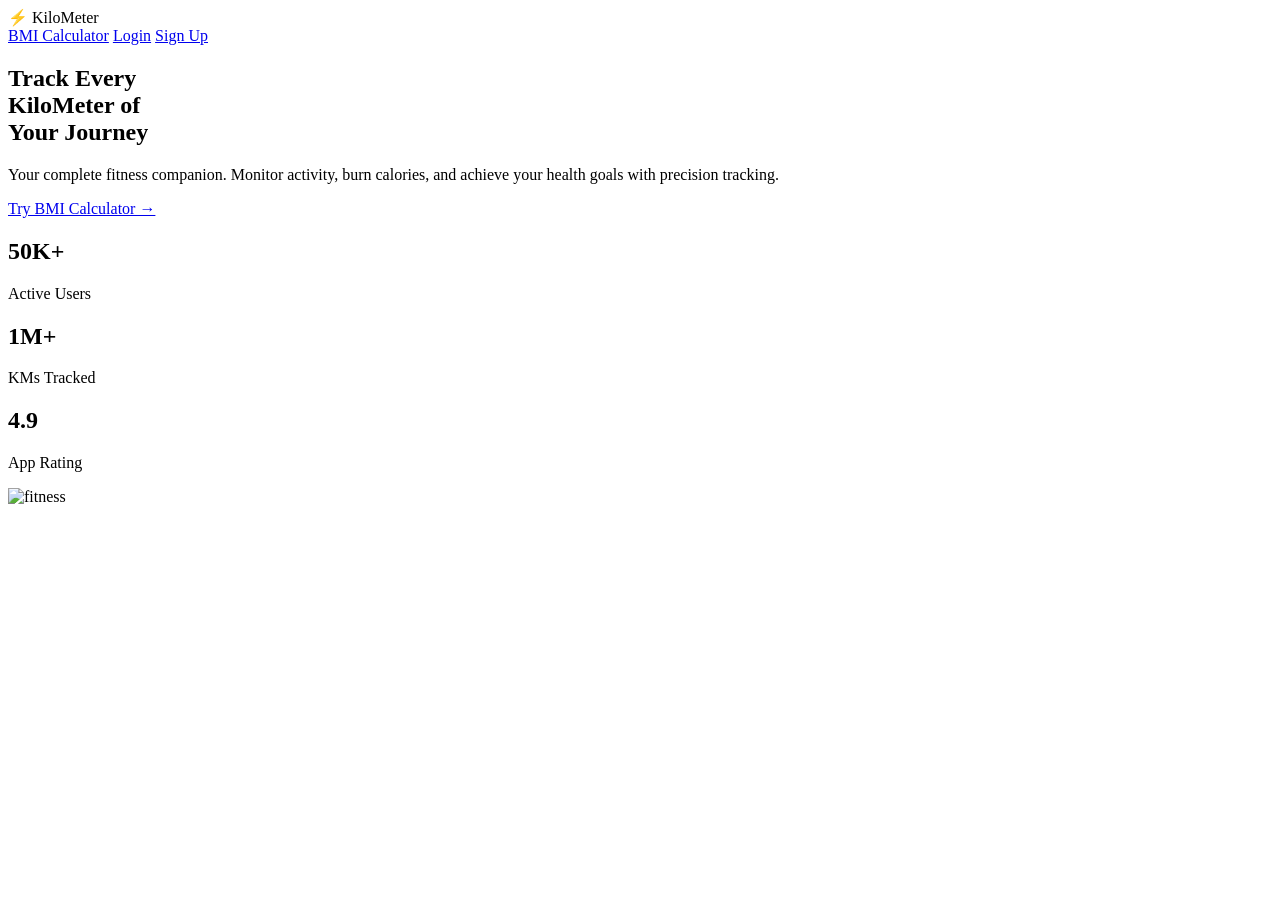
==== index.html @ 09996621 "Create index.html" ====
<!DOCTYPE html>
<html lang="en">
<head>
    <meta charset="UTF-8">
    <title>KiloMeter</title>
    <link rel="stylesheet" href="style.css">
</head>
<body>


<header class="navbar">
    <div class="logo">⚡ KiloMeter</div>
    <nav>
        <a href="bmi.html">BMI Calculator</a>
        <a href="login.html">Login</a>
        <a href="signup.html" class="signup-btn">Sign Up</a>
    </nav>
</header>


<section class="hero">

    <div class="hero-text">
        <h1>Track Every<br>KiloMeter of<br>Your Journey</h1>

        <p>
            Your complete fitness companion. Monitor activity,
            burn calories, and achieve your health goals with precision tracking.
        </p>

        <div class="buttons">
            <a href="bmi.html" class="primary">Try BMI Calculator →</a>
        
        </div>

        <div class="stats">
            <div>
                <h2>50K+</h2>
                <p>Active Users</p>
            </div>
            <div>
                <h2>1M+</h2>
                <p>KMs Tracked</p>
            </div>
            <div>
                <h2>4.9</h2>
                <p>App Rating</p>
            </div>
        </div>
    </div>

    <div class="hero-image">
        <img src="fitness.jpg" alt="fitness"
        >
    </div>

</section>

</body>
</html>
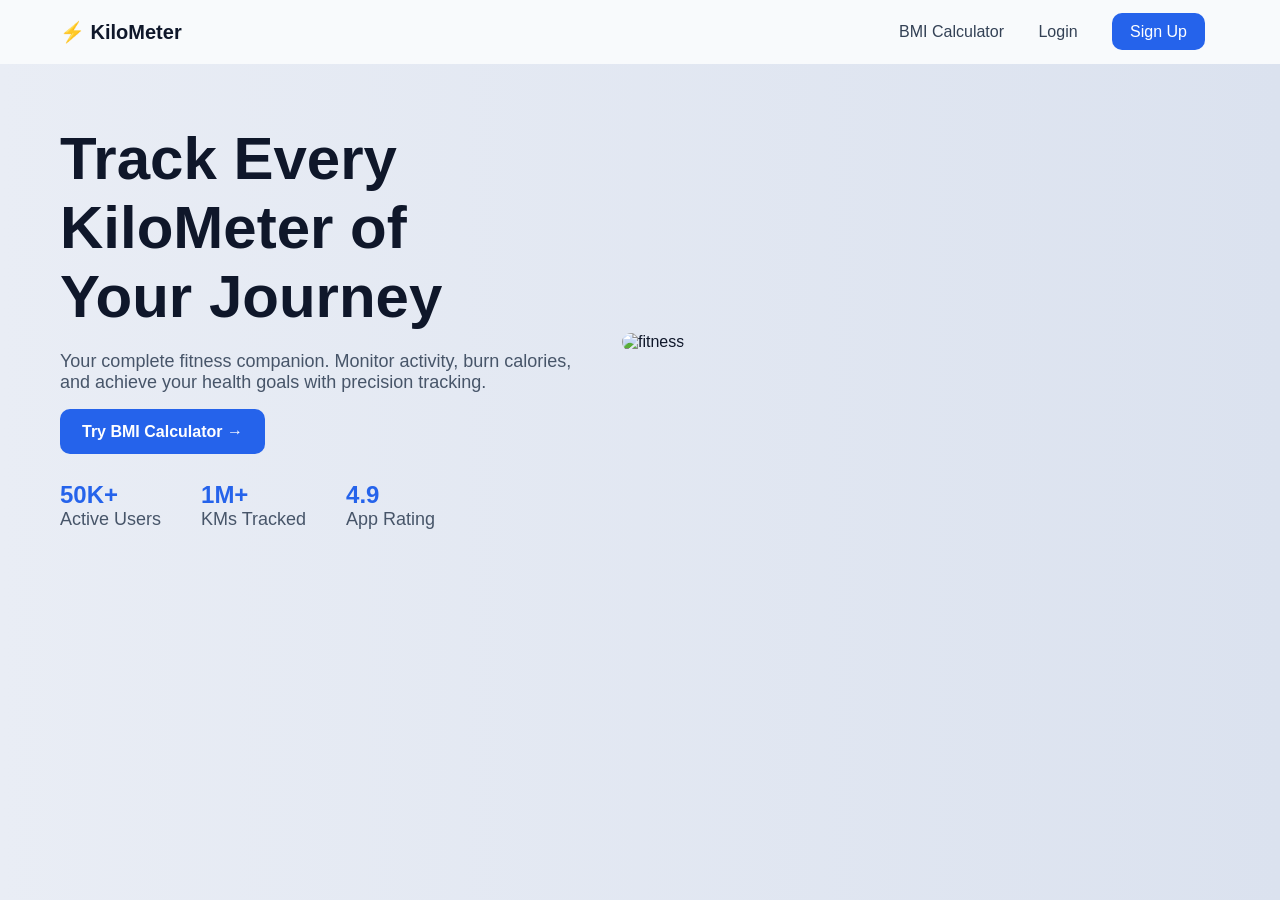
==== commit 7ae7263f: "Update index.html" ====
--- a/index.html
+++ b/index.html
@@ -3,7 +3,7 @@
 <head>
     <meta charset="UTF-8">
     <title>KiloMeter</title>
-    <link rel="stylesheet" href="style.css">
+    <link rel="stylesheet" href="style (1).css">
 </head>
 <body>
 
--- a/style (1).css
+++ b/style (1).css
@@ -0,0 +1,530 @@
+* {
+    margin: 0;
+    padding: 0;
+    box-sizing: border-box;
+    font-family: 'Segoe UI', sans-serif;
+}
+
+body {
+    background: linear-gradient(to right, #e9edf5, #dbe2ef);
+    color: #0f172a;
+}
+
+.navbar {
+    display: flex;
+    justify-content: space-between;
+    padding: 20px 60px;
+    background: #f8fafc;
+    align-items: center;
+}
+
+.logo {
+    font-weight: bold;
+    font-size: 20px;
+}
+
+nav a {
+    margin: 0 15px;
+    text-decoration: none;
+    color: #334155;
+}
+
+.signup-btn {
+    background: #2563eb;
+    color: white;
+    padding: 10px 18px;
+    border-radius: 10px;
+}
+
+.hero {
+    display: flex;
+    align-items: center;
+    justify-content: space-between;
+    padding: 60px;
+    gap: 40px;
+}
+
+.hero-text {
+    max-width: 45%;
+}
+
+.hero-text h1 {
+    font-size: 60px;
+    margin-bottom: 20px;
+}
+
+.hero-text p {
+    font-size: 18px;
+    color: #475569;
+    margin-bottom: 30px;
+}
+
+.buttons a {
+    text-decoration: none;
+    padding: 14px 22px;
+    border-radius: 10px;
+    margin-right: 15px;
+    font-weight: bold;
+}
+
+.primary {
+    background: #2563eb;
+    color: white;
+}
+
+.secondary {
+    border: 1px solid #cbd5e1;
+    color: #334155;
+}
+
+
+.stats {
+    display: flex;
+    margin-top: 40px;
+}
+
+.stats div {
+    margin-right: 40px;
+}
+
+.stats h2 {
+    color: #2563eb;
+}
+
+
+.hero-image {
+    width: 55%;
+}
+
+.hero-image img {
+    width: 100%;
+    height: 450px;
+    object-fit: cover;
+    border-radius: 20px;
+}
+
+
+.container {
+    display: flex;
+    gap: 20px;
+}
+
+.card {
+    background: white;
+    padding: 25px;
+    border-radius: 15px;
+    flex: 1;
+    box-shadow: 0 5px 15px rgba(0,0,0,0.05);
+}
+
+input, select {
+    width: 100%;
+    padding: 12px;
+    margin: 10px 0;
+    border-radius: 10px;
+    border: 1px solid #cbd5e1;
+}
+
+
+.calc-btn {
+    width: 100%;
+    margin-top: 15px;
+    padding: 12px;
+    background: #2563eb;
+    color: white;
+    border: none;
+    border-radius: 10px;
+}
+
+
+.gender {
+    display: flex;
+    gap: 10px;
+}
+
+.gender button {
+    flex: 1;
+    padding: 12px;
+    border-radius: 10px;
+    border: 1px solid #cbd5e1;
+    background: white;
+    cursor: pointer;
+}
+
+.gender .active {
+    border: 2px solid #2563eb;
+    color: #2563eb;
+}
+
+.result h1 {
+    font-size: 60px;
+    color: #2563eb;
+}
+
+.badge {
+    display: inline-block;
+    padding: 8px 15px;
+    border-radius: 20px;
+    background: #d1fae5;
+    color: #16a34a;
+    margin: 10px 0;
+}
+
+.info {
+    display: flex;
+    justify-content: space-between;
+    margin-top: 20px;
+}
+
+.calories h1 {
+    color: #f97316;
+}
+
+
+.auth-page {
+    display: flex;
+    align-items: stretch;
+    min-height: 100vh;
+    background: #f1f5f9;
+}
+
+
+.auth-left {
+    width: 45%;
+    background: #0f172a;
+    position: relative;
+    display: flex;
+    flex-direction: column;
+    justify-content: space-between;
+    padding: 48px;
+    overflow: hidden;
+}
+
+.auth-left::before {
+    content: '';
+    position: absolute;
+    top: -120px; left: -120px;
+    width: 400px; height: 400px;
+    background: radial-gradient(circle, rgba(37,99,235,0.35) 0%, transparent 70%);
+    pointer-events: none;
+}
+
+.auth-left::after {
+    content: '';
+    position: absolute;
+    bottom: -80px; right: -80px;
+    width: 300px; height: 300px;
+    background: radial-gradient(circle, rgba(37,99,235,0.2) 0%, transparent 70%);
+    pointer-events: none;
+}
+
+.auth-logo {
+    font-size: 22px;
+    font-weight: 800;
+    color: #fff;
+    letter-spacing: -0.5px;
+    display: flex;
+    align-items: center;
+    gap: 8px;
+    position: relative;
+    z-index: 1;
+}
+
+.auth-logo-dot {
+    width: 8px; height: 8px;
+    background: #2563eb;
+    border-radius: 50%;
+    display: inline-block;
+}
+
+.auth-panel-content {
+    position: relative;
+    z-index: 1;
+}
+
+.auth-panel-content h2 {
+    font-size: 42px;
+    font-weight: 800;
+    color: #fff;
+    line-height: 1.1;
+    margin-bottom: 18px;
+    letter-spacing: -1px;
+}
+
+.auth-panel-content h2 span {
+    color: #2563eb;
+}
+
+.auth-panel-content p {
+    font-size: 15px;
+    color: #94a3b8;
+    line-height: 1.7;
+    max-width: 320px;
+}
+
+
+.auth-stat-row {
+    display: flex;
+    gap: 32px;
+    position: relative;
+    z-index: 1;
+}
+
+.auth-stat-row .num {
+    font-size: 26px;
+    font-weight: 700;
+    color: #fff;
+}
+
+.auth-stat-row .label {
+    font-size: 12px;
+    color: #64748b;
+    margin-top: 2px;
+    text-transform: uppercase;
+    letter-spacing: 0.5px;
+}
+
+
+.auth-feature-list {
+    display: flex;
+    flex-direction: column;
+    gap: 14px;
+    position: relative;
+    z-index: 1;
+}
+
+.auth-feature-item {
+    display: flex;
+    align-items: center;
+    gap: 12px;
+}
+
+.auth-feature-icon {
+    width: 34px; height: 34px;
+    background: rgba(37,99,235,0.15);
+    border-radius: 8px;
+    display: flex;
+    align-items: center;
+    justify-content: center;
+    font-size: 15px;
+    flex-shrink: 0;
+}
+
+.auth-feature-text strong {
+    display: block;
+    color: #fff;
+    font-weight: 500;
+    font-size: 13px;
+    margin-bottom: 1px;
+}
+
+.auth-feature-text span {
+    font-size: 13px;
+    color: #cbd5e1;
+}
+
+
+.auth-right {
+    flex: 1;
+    display: flex;
+    align-items: center;
+    justify-content: center;
+    padding: 48px 60px;
+    background: #f1f5f9;
+    overflow-y: auto;
+}
+
+.auth-form-box {
+    width: 100%;
+    max-width: 420px;
+}
+
+.auth-form-box h1 {
+    font-size: 30px;
+    font-weight: 800;
+    color: #0f172a;
+    letter-spacing: -0.8px;
+    margin-bottom: 6px;
+}
+
+.auth-form-box .auth-subtitle {
+    font-size: 14px;
+    color: #94a3b8;
+    margin-bottom: 32px;
+}
+
+.auth-form-box .auth-subtitle a {
+    color: #2563eb;
+    text-decoration: none;
+    font-weight: 500;
+}
+
+
+.auth-field {
+    margin-bottom: 18px;
+}
+
+.auth-field label {
+    display: block;
+    font-size: 13px;
+    font-weight: 500;
+    color: #334155;
+    margin-bottom: 7px;
+}
+
+.auth-field input {
+    width: 100%;
+    padding: 12px 14px;
+    background: #ffffff;
+    border: 1.5px solid #e2e8f0;
+    border-radius: 10px;
+    font-family: 'Segoe UI', sans-serif;
+    font-size: 14px;
+    color: #0f172a;
+    outline: none;
+    transition: border-color 0.2s, box-shadow 0.2s;
+    margin: 0;
+}
+
+.auth-field input:focus {
+    border-color: #2563eb;
+    box-shadow: 0 0 0 3px rgba(37,99,235,0.1);
+}
+
+.auth-field input::placeholder {
+    color: #cbd5e1;
+}
+
+.auth-field input.valid  { border-color: #22c55e; }
+.auth-field input.invalid { border-color: #ef4444; }
+
+.auth-field-hint {
+    font-size: 11px;
+    color: #94a3b8;
+    margin-top: 5px;
+}
+
+.auth-field-hint.error { color: #ef4444; }
+
+.strength-bar {
+    height: 4px;
+    border-radius: 2px;
+    background: #e2e8f0;
+    margin-top: 8px;
+    overflow: hidden;
+}
+
+.strength-fill {
+    height: 100%;
+    border-radius: 2px;
+    transition: width 0.3s, background 0.3s;
+    width: 0%;
+}
+
+
+.auth-forgot {
+    display: block;
+    text-align: right;
+    font-size: 12px;
+    color: #2563eb;
+    text-decoration: none;
+    margin-top: -10px;
+    margin-bottom: 24px;
+}
+
+
+.auth-terms {
+    display: flex;
+    align-items: flex-start;
+    gap: 10px;
+    margin-bottom: 24px;
+}
+
+.auth-terms input[type="checkbox"] {
+    margin-top: 2px;
+    width: 15px;
+    height: 15px;
+    accent-color: #2563eb;
+    flex-shrink: 0;
+}
+
+.auth-terms label {
+    font-size: 13px;
+    color: #94a3b8;
+    line-height: 1.5;
+}
+
+.auth-terms a {
+    color: #2563eb;
+    text-decoration: none;
+}
+
+
+.auth-btn {
+    width: 100%;
+    padding: 13px;
+    background: #2563eb;
+    color: #fff;
+    border: none;
+    border-radius: 10px;
+    font-family: 'Segoe UI', sans-serif;
+    font-size: 15px;
+    font-weight: 700;
+    cursor: pointer;
+    transition: background 0.2s, transform 0.1s;
+}
+
+.auth-btn:hover  { background: #1d4ed8; }
+.auth-btn:active { transform: scale(0.99); }
+.auth-btn:disabled { background: #93c5fd; cursor: not-allowed; }
+
+
+.auth-divider {
+    display: flex;
+    align-items: center;
+    gap: 12px;
+    margin: 24px 0;
+}
+
+.auth-divider::before,
+.auth-divider::after {
+    content: '';
+    flex: 1;
+    height: 1px;
+    background: #e2e8f0;
+}
+
+.auth-divider span {
+    font-size: 12px;
+    color: #94a3b8;
+}
+
+
+.auth-error {
+    background: #fef2f2;
+    border: 1px solid #fecaca;
+    color: #ef4444;
+    font-size: 13px;
+    padding: 10px 14px;
+    border-radius: 8px;
+    margin-bottom: 16px;
+    display: none;
+}
+
+.auth-success {
+    background: #f0fdf4;
+    border: 1px solid #bbf7d0;
+    color: #16a34a;
+    font-size: 13px;
+    padding: 10px 14px;
+    border-radius: 8px;
+    margin-bottom: 16px;
+    display: none;
+}
+
+
+@media (max-width: 768px) {
+    .auth-left  { display: none; }
+    .auth-right { padding: 40px 24px; }
+}
+
